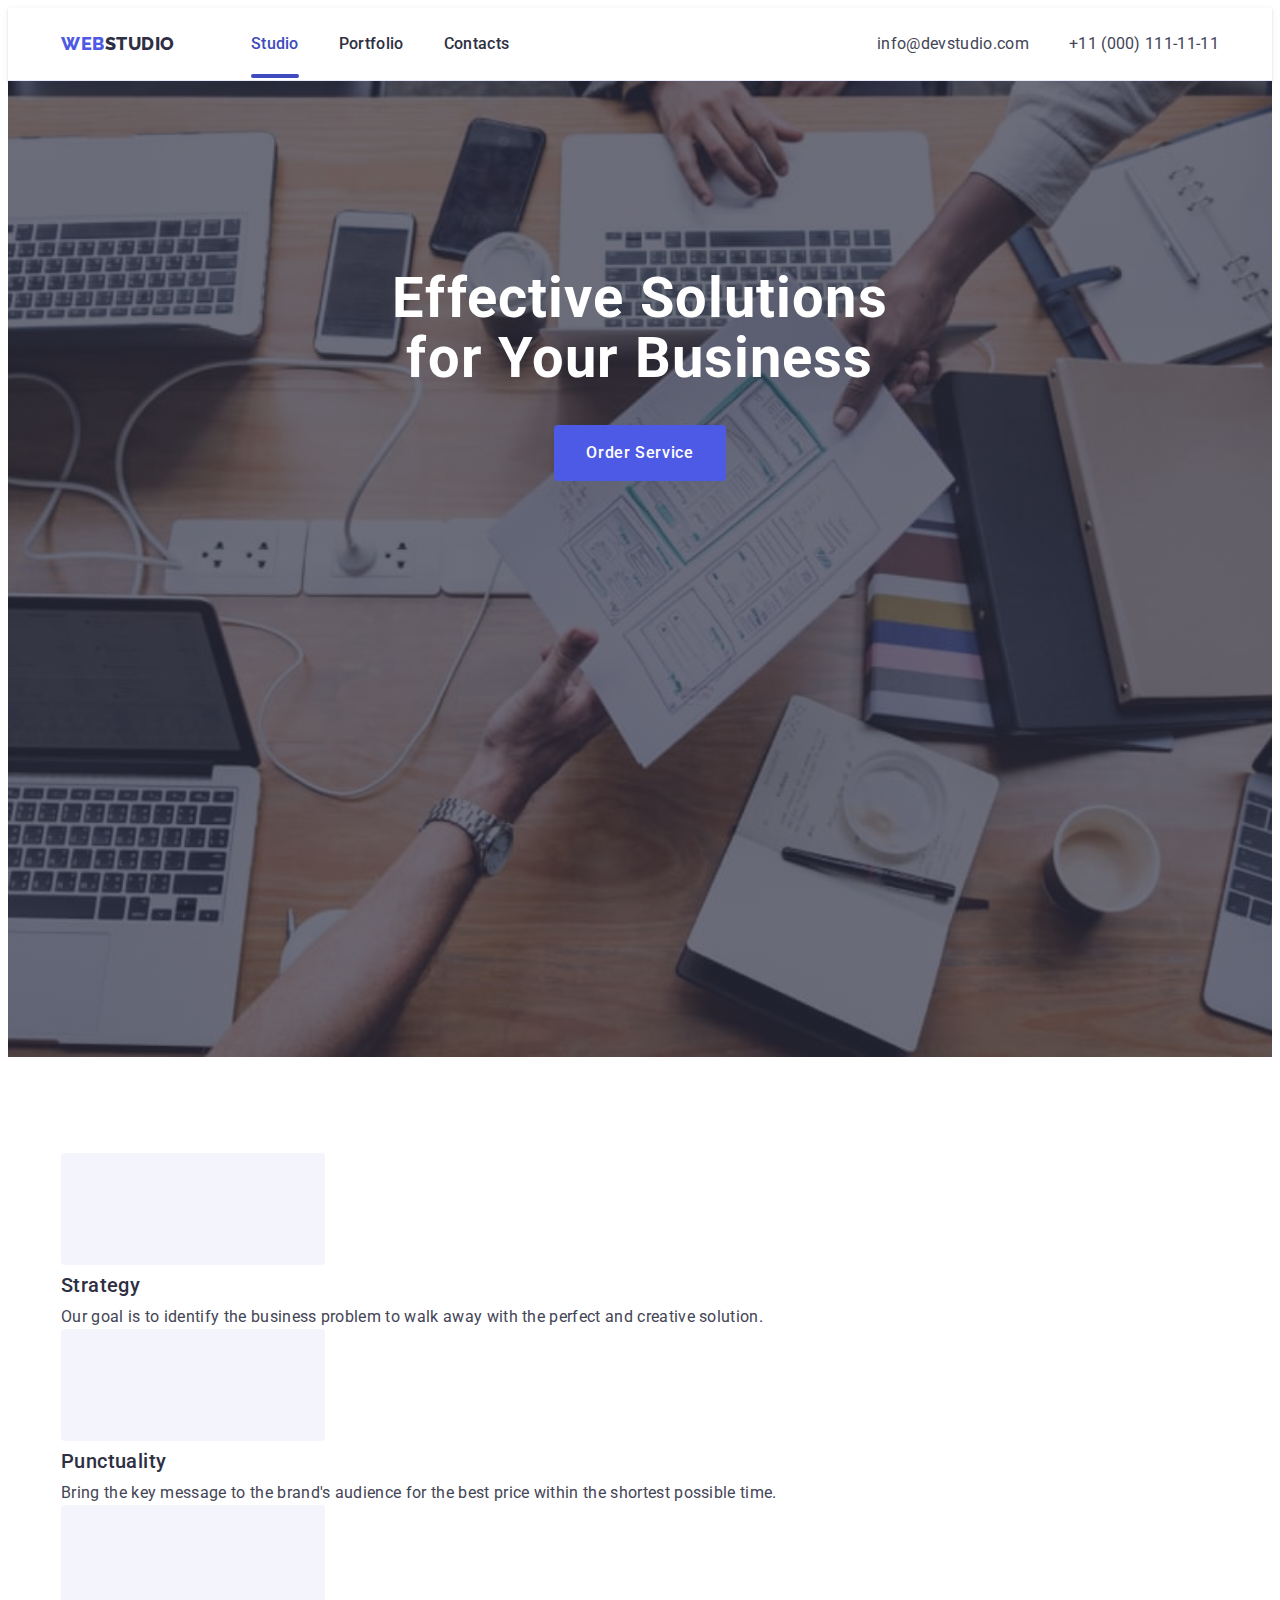
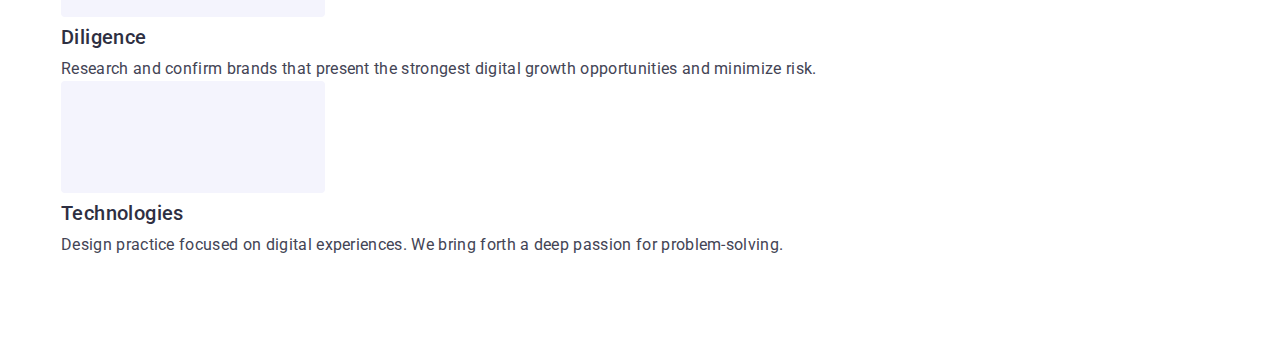
==== index.html @ 89fe24bc "update css" ====
<!DOCTYPE html>
<html lang="en">
  <head>
    <meta charset="UTF-8" />
    <meta http-equiv="X-UA-Compatible" content="IE=edge" />
    <meta name="viewport" content="width=device-width, initial-scale=1.0" />
    <title>Студія</title>
    <link
      rel="stylesheet"
      href="https://cdnjs.cloudflare.com/ajax/libs/modern-normalize/1.1.0/modern-normalize.min.css"
      integrity="sha512-wpPYUAdjBVSE4KJnH1VR1HeZfpl1ub8YT/NKx4PuQ5NmX2tKuGu6U/JRp5y+Y8XG2tV+wKQpNHVUX03MfMFn9Q=="
      crossorigin="anonymous"
      referrerpolicy="no-referrer"
    />
    <link rel="stylesheet" href="./css/styles.css" />
    <link rel="preconnect" href="https://fonts.googleapis.com" />
    <link rel="preconnect" href="https://fonts.gstatic.com" crossorigin />
    <link
      href="https://fonts.googleapis.com/css2?family=Raleway:wght@800&family=Roboto:wght@400;500;700;900&display=swap"
      rel="stylesheet"
    />
  </head>
  <body>
    <header class="page-header">
      <div class="container page-header-container">
        <nav class="header-nav">
          <a class="header-logo link" href="./index.html"
            >Web<span class="logo-word">Studio</span></a
          >
          <ul class="nav-menu list">
            <li class="nav-menu-item">
              <a class="text-nav-activ link" href="./index.html">Studio</a>
            </li>
            <li class="nav-menu-item">
              <a class="text-nav link" href="./portfolio.html">Portfolio</a>
            </li>
            <li class="nav-menu-item">
              <a class="text-nav link" href="">Contacts</a>
            </li>
          </ul>
        </nav>
        <button class="mobile-menu-open js-open-menu" type="button" >
          <svg
            class="mobile-menu-open-icon"
            width="32"
            height="22"
            stroke="#2e2f42"
          >
            <use href="./images/icons.svg#icon-mobile-menu-open"></use>
          </svg>
        </button>
        <address class="header-contact">
          <ul class="contact-menu list">
            <li class="contact-menu-item">
              <a class="text-contact link" href="mailto:info@devstudio.com"
                >info@devstudio.com</a
              >
            </li>
            <li class="contact-menu-item">
              <a class="text-contact link" href="tel:+110001111111"
                >+11 (000) 111-11-11</a
              >
            </li>
          </ul>
        </address>
      </div>

      <div class="mobile-menu  js-menu-container" >
        <div class="mobile-menu-container container">
          <button class="mobile-menu-close js-close-menu"  type="button">
          <svg class="mobile-menu-close-icon" width="8" height="8">
            <use href="./images/icons.svg#icon-close"></use>
          </svg>
        </button>
        <ul class="mobile-menu-list list">
          <li class="mobile-menu-item"><a class="mobile-menu-text link" href="./index.html">Studio</a></li>
          <li class="mobile-menu-item"><a class="mobile-menu-text link" href="./portfolio.html">Portfolio</a></li>
          <li class="mobile-menu-item"><a class="mobile-menu-text link" href="">Contacts</a></li>
        </ul>
        <address class="mobile-menu-contact-list list">
          <ul>
            <li class="mobile-menu-contact-item">
              <a class="mobile-menu-contact-text link" href="tel:+110001111111">+11 (000) 111-11-11</a>
            </li>
            <li class="mobile-menu-contact-item">
              <a class="mobile-menu-contact-text link" href="mailto:info@devstudio.com">info@devstudio.com</a>
            </li>
          </ul>
        </address>
        </div>
        
      </div>
    </header>

    <main class="main-list">
      <section class="hero">
        <div class="container">
          <h1 class="hero-title">Effective Solutions for Your Business</h1>
          <button class="hero-button" type="button" data-modal-open>
            Order Service
          </button>
        </div>
      </section>
      <section class="features-section">
        <div class="features-container container">
          <h2 class="features visually-hidden">Features</h2>
          <ul class="features-list list">
            <li class="features-list-item">
              <div class="features-icon-box">
                <svg class="features-icon" width="64" height="64">
                  <use href="./images/icons.svg#icon-antenna"></use>
                </svg>
              </div>
              <h3 class="features-item">Strategy</h3>
              <p class="features-text">
                Our goal is to identify the business problem to walk away with
                the perfect and creative solution.
              </p>
            </li>
            <li class="features-list-item">
              <div class="features-icon-box">
                <svg class="features-icon" width="64" height="64">
                  <use href="./images/icons.svg#icon-clock"></use>
                </svg>
              </div>
              <h3 class="features-item">Punctuality</h3>
              <p class="features-text">
                Bring the key message to the brand's audience for the best price
                within the shortest possible time.
              </p>
            </li>
            <li class="features-list-item">
              <div class="features-icon-box">
                <svg class="features-icon" width="64" height="64">
                  <use href="./images/icons.svg#icon-diagram"></use>
                </svg>
              </div>
              <h3 class="features-item">Diligence</h3>
              <p class="features-text">
                Research and confirm brands that present the strongest digital
                growth opportunities and minimize risk.
              </p>
            </li>
            <li class="features-list-item">
              <div class="features-icon-box">
                <svg class="features-icon" width="64" height="64">
                  <use href="./images/icons.svg#icon-astronaut"></use>
                </svg>
              </div>
              <h3 class="features-item">Technologies</h3>
              <p class="features-text">
                Design practice focused on digital experiences. We bring forth a
                deep passion for problem-solving.
              </p>
            </li>
          </ul>
        </div>
      </section>
      <!-- <section class="section-work">
        <div class="container">
          <h2 class="work">What are we doing</h2>
          <ul class="work-list list">
            <li class="work-item">
              <img src="./images/img1.jpg" alt="monitor" width="360" />
            </li>
            <li class="work-item">
              <img src="./images/img2.jpg" alt="smartphone" width="360" />
            </li>
            <li class="work-item">
              <img src="./images/img3.jpg" alt="smartphone" width="360" />
            </li>
          </ul>
        </div>
      </section> -->
      <!-- <section class="team-content">
        <div class="container">
          <h2 class="team-work">Our Team</h2>
          <ul class="team-list list">
            <li class="team-item">
              <img src="./images/team1.jpg" alt="smiling man" width="264" />
              <div class="team-box">
                <h3 class="team-header-item">Mark Guerrero</h3>
                <p class="team-text">Product Designer</p>
                <ul class="team-social-list list">
                  <li class="team-social-item">
                    <a class="team-social-link link" href="">
                      <svg class="team-social-icon" width="16" height="16">
                        <use href="./images/icons.svg#icon-instagram"></use>
                      </svg>
                    </a>
                  </li>
                  <li class="team-social-item">
                    <a class="team-social-link link" href="">
                      <svg class="team-social-icon" width="16" height="16">
                        <use href="./images/icons.svg#icon-twitter"></use>
                      </svg>
                    </a>
                  </li>
                  <li class="team-social-item">
                    <a class="team-social-link link" href="">
                      <svg class="team-social-icon" width="16" height="16">
                        <use href="./images/icons.svg#icon-facebook"></use>
                      </svg>
                    </a>
                  </li>
                  <li class="team-social-item">
                    <a class="team-social-link link" href="">
                      <svg class="team-social-icon" width="16" height="16">
                        <use href="./images/icons.svg#icon-linkedin"></use>
                      </svg>
                    </a>
                  </li>
                </ul>
              </div>
            </li>
            <li class="team-item">
              <img src="./images/team2.jpg" alt="smiling man" width="264" />
              <div class="team-box">
                <h3 class="team-header-item">Mark Guerrero</h3>
                <p class="team-text">Product Designer</p>
                <ul class="team-social-list list">
                  <li class="team-social-item">
                    <a class="team-social-link link" href="">
                      <svg class="team-social-icon" width="16" height="16">
                        <use href="./images/icons.svg#icon-instagram"></use>
                      </svg>
                    </a>
                  </li>
                  <li class="team-social-item">
                    <a class="team-social-link link" href="">
                      <svg class="team-social-icon" width="16" height="16">
                        <use href="./images/icons.svg#icon-twitter"></use>
                      </svg>
                    </a>
                  </li>
                  <li class="team-social-item">
                    <a class="team-social-link link" href="">
                      <svg class="team-social-icon" width="16" height="16">
                        <use href="./images/icons.svg#icon-facebook"></use>
                      </svg>
                    </a>
                  </li>
                  <li class="team-social-item">
                    <a class="team-social-link link" href="">
                      <svg class="team-social-icon" width="16" height="16">
                        <use href="./images/icons.svg#icon-linkedin"></use>
                      </svg>
                    </a>
                  </li>
                </ul>
              </div>
            </li>
            <li class="team-item">
              <img src="./images/team3.jpg" alt="smiling woman" width="264" />
              <div class="team-box">
                <h3 class="team-header-item">Mark Guerrero</h3>
                <p class="team-text">Product Designer</p>
                <ul class="team-social-list list">
                  <li class="team-social-item">
                    <a class="team-social-link link" href="">
                      <svg class="team-social-icon" width="16" height="16">
                        <use href="./images/icons.svg#icon-instagram"></use>
                      </svg>
                    </a>
                  </li>
                  <li class="team-social-item">
                    <a class="team-social-link link" href="">
                      <svg class="team-social-icon" width="16" height="16">
                        <use href="./images/icons.svg#icon-twitter"></use>
                      </svg>
                    </a>
                  </li>
                  <li class="team-social-item">
                    <a class="team-social-link link" href="">
                      <svg class="team-social-icon" width="16" height="16">
                        <use href="./images/icons.svg#icon-facebook"></use>
                      </svg>
                    </a>
                  </li>
                  <li class="team-social-item">
                    <a class="team-social-link link" href="">
                      <svg class="team-social-icon" width="16" height="16">
                        <use href="./images/icons.svg#icon-linkedin"></use>
                      </svg>
                    </a>
                  </li>
                </ul>
              </div>
            </li>
            <li class="team-item">
              <img src="./images/team4.jpg" alt="smiling man" width="264" />
              <div class="team-box">
                <h3 class="team-header-item">Mark Guerrero</h3>
                <p class="team-text">Product Designer</p>
                <ul class="team-social-list list">
                  <li class="team-social-item">
                    <a class="team-social-link link" href="">
                      <svg class="team-social-icon" width="16" height="16">
                        <use href="./images/icons.svg#icon-instagram"></use>
                      </svg>
                    </a>
                  </li>
                  <li class="team-social-item">
                    <a class="team-social-link link" href="">
                      <svg class="team-social-icon" width="16" height="16">
                        <use href="./images/icons.svg#icon-twitter"></use>
                      </svg>
                    </a>
                  </li>
                  <li class="team-social-item">
                    <a class="team-social-link link" href="">
                      <svg class="team-social-icon" width="16" height="16">
                        <use href="./images/icons.svg#icon-facebook"></use>
                      </svg>
                    </a>
                  </li>
                  <li class="team-social-item">
                    <a class="team-social-link link" href="">
                      <svg class="team-social-icon" width="16" height="16">
                        <use href="./images/icons.svg#icon-linkedin"></use>
                      </svg>
                    </a>
                  </li>
                </ul>
              </div>
            </li>
          </ul>
        </div>
      </section> -->
      <!-- <section class="section-customers">
        <div class="container">
          <h2 class="customers">Customers</h2>
          <ul class="customers-list list">
            <li class="customers-item">
              <a class="customers-link link" href="">
                <svg class="customers-icon" width="104" height="56">
                  <use href="./images/icons.svg#icon-company1"></use>
                </svg>
              </a>
            </li>
            <li class="customers-item">
              <a class="customers-link link" href="">
                <svg class="customers-icon" width="104" height="56">
                  <use href="./images/icons.svg#icon-company2"></use>
                </svg>
              </a>
            </li>
            <li class="customers-item">
              <a class="customers-link link" href="">
                <svg class="customers-icon" width="104" height="56">
                  <use href="./images/icons.svg#icon-company3"></use>
                </svg>
              </a>
            </li>
            <li class="customers-item">
              <a class="customers-link link" href="">
                <svg class="customers-icon" width="104" height="56">
                  <use href="./images/icons.svg#icon-company4"></use>
                </svg>
              </a>
            </li>
            <li class="customers-item">
              <a class="customers-link link" href="">
                <svg class="customers-icon" width="104" height="56">
                  <use href="./images/icons.svg#icon-company5"></use>
                </svg>
              </a>
            </li>
            <li class="customers-item">
              <a class="customers-link link" href="">
                <svg class="customers-icon" width="104" height="56">
                  <use href="./images/icons.svg#icon-company6"></use>
                </svg>
              </a>
            </li>
          </ul>
        </div>
      </section> -->
    </main>
    <!-- <footer class="footer-content">
      <div class="footer-container container">
        <div class="footer-container-logo">
          <a class="footer-logo link" href="./index.html"
            >Web<span class="footer-logo-word">Studio</span></a
          >
          <p class="footer-text">
            Increase the flow of customers and sales for your business with
            digital marketing & growth solutions.
          </p>
        </div>
        <div class="footer-container-social">
          <p class="footer-social">Social media</p>
          <ul class="footer-social-list list">
            <li class="footer-social-item">
              <a class="footer-social-link link" href="">
                <svg class="footer-social-icon" width="24" height="24">
                  <use href="./images/icons.svg#icon-instagram"></use>
                </svg>
              </a>
            </li>
            <li class="footer-social-item">
              <a class="footer-social-link link" href="">
                <svg class="footer-social-icon" width="24" height="24">
                  <use href="./images/icons.svg#icon-twitter"></use>
                </svg>
              </a>
            </li>
            <li class="footer-social-item">
              <a class="footer-social-link link" href="">
                <svg class="footer-social-icon" width="24" height="24">
                  <use href="./images/icons.svg#icon-facebook"></use>
                </svg>
              </a>
            </li>
            <li class="footer-social-item">
              <a class="footer-social-link link" href="">
                <svg class="footer-social-icon" width="24" height="24">
                  <use href="./images/icons.svg#icon-linkedin"></use>
                </svg>
              </a>
            </li>
          </ul>
        </div>

        <div class="footer-container-subscribe">
          <p class="footer-subscribe-text">Subscribe</p>
          <form class="footer-subscribe-form">
            <label class="footer-subscribe-label"
              ><input
                name="user-email"
                type="email"
                class="footer-subscribe-input"
                placeholder="E-mail"
              />
            </label>
            <button class="subscribe-btn" type="submit">
              Subscribe<svg class="subscribe-icon" width="24" height="24">
                <use href="./images/icons.svg#icon-telegram"></use>
              </svg>
            </button>
          </form>
        </div>
      </div>
    </footer> -->

    <div class="backdrop is-hidden" data-modal>
      <div class="modal">
        <button class="close" data-modal-close type="button">
          <svg class="close-icon" width="8" height="8">
            <use href="./images/icons.svg#icon-close"></use>
          </svg>
        </button>
        <p class="modal-form-text">
          Leave your contacts and we will call you back
        </p>

        <form class="modal-form">
          <div class="modal-label-field">
            <label for="user-name" class="modal-label"
              >Name</label
            >
            <div class="modal-input-field">
              <input
                class="modal-input"
                type="text"
                name="user-name"
                id="user-name"
              />
              <svg class="modal-icon" width="18" height="24">
                <use href="./images/icons.svg#icon-person"></use>
              </svg>
            </div>
          </div>

          <div class="modal-label-field">
            <label for="user-phone" class="modal-label"
              >Phone</label
            >
            <div class="modal-input-field">
              <input
                class="modal-input"
                type="tel"
                name="user-phone"
                id="user-phone"
              />
              <svg class="modal-icon" width="18" height="24">
                <use href="./images/icons.svg#icon-phone"></use>
              </svg>
            </div>
          </div>

          <div class="modal-label-field">
            <label  for="user-email" class="modal-label"
              >Email</label
            >
            <div class="modal-input-field">
              <input
                class="modal-input"
                type="email"
                name="user-email"
                id="user-email"
              />
              <svg class="modal-icon" width="18" height="24">
                <use href="./images/icons.svg#icon-email"></use>
              </svg>
            </div>
          </div>

          <div class="modal-comment-field">
            <label for="user-comment" class="modal-label">Comment</label>
            <textarea
              class="modal-comment"
              name="user-comment"
              id="user-comment"
              placeholder="Text input"
            ></textarea>
          </div>

          <div class="modal-checkbox">
            <input
              class="modal-input-checkbox visually-hidden"
              id="user-privacy"
              type="checkbox"
              name="user-privacy"
              value="true"
            />
            <label class="modal-label-checkbox" for="user-privacy"
              ><span class="modal-fake-checkbox">
                <svg class="checkbox-icon" width="10" height="8">
                  <use href="./images/icons.svg#icon-click"></use>
                </svg>
              </span>
              I accept the terms and conditions of the
              <a class="modal-checkbox-link" href="">Privacy Policy</a>
            </label>
          </div>

          <button type="submit" class="modal-btn">Send</button>
        </form>
      </div>
    </div>

    <script src="./js/modal.js"></script>
    <script src="./js/mobile-menu.js"></script>
  </body>
</html>
---- css/styles.css ----
:root {
  --color-brand: #4d5ae5;
  --color-activ: #404bbf;
  --color-border: #e7e9fc;

  --main-color: #434455;
  --secondary-color: #2e2f42;
  --main-background-color: #ffffff;
  --secondary-background-color: #f4f4fd;
  --cubic: cubic-bezier(0.4, 0, 0.2, 1);
}

h1,
h2,
h3,
h4,
h5,
h6,
p {
  margin-top: 0;
  margin-bottom: 0;
}

ul {
  margin-top: 0;
  margin-bottom: 0;
  padding-left: 0;
}
img {
  display: block;
}

body {
  background-color: var(--main-background-color);
  color: var(--main-color);
  font-family: 'Roboto', sans-serif;
}

.link {
  text-decoration: none;
}

.list {
  list-style: none;
  text-decoration: none;
}

.visually-hidden {
  position: absolute;
  width: 1px;
  height: 1px;
  margin: -1px;
  border: 0;
  padding: 0;
  white-space: nowrap;
  clip-path: inset(100%);
  clip: rect(0 0 0 0);
  overflow: hidden;
}

.container {
  min-width: 320px;
  padding-left: 16px;
  padding-right: 16px;
  margin-left: auto;
  margin-right: auto;
}

@media screen and (min-width: 428px) {
  .container {
    width: 428px;
  }
}

@media screen and (min-width: 768px) {
  .container {
    width: 736px;
  }
}

@media screen and (min-width: 1158px) {
  .container {
    width: 1158px;
  }
}

/*------ header -----------*/

@media screen and (max-width: 767px) {
  .nav-menu {
    display: none;
  }

  .header-contact {
    display: none;
  }
}

@media screen and (max-width: 1157px) {
  .contact-menu-item:first-child {
    margin-top: 16px;
  }
  .contact-menu-item:last-child {
    margin-bottom: 16px;
  }
}

@media screen and (min-width: 428px) {
  .mobile-menu-container {
    width: 428px;
  }
}

@media screen and (min-width: 768px) {
  .mobile-menu-open {
    display: none;
  }

  .header-nav {
    display: flex;
    align-items: center;
  }

  .nav-menu {
    display: flex;
    gap: 40px;
    margin-left: 120px;
  }
  .nav-menu-item {
    padding-top: 24px;
    padding-bottom: 24px;
  }

  .text-contact {
    color: var(--main-color);
    text-decoration: none;
    font-style: normal;
    font-size: 12px;
    line-height: 1.17;
    letter-spacing: 0.04em;

    transition: color 250ms var(--cubic);
  }
}

@media screen and (min-width: 1158px) {
  .contact-menu {
    display: flex;
  }
  .nav-menu {
    margin-left: 76px;
  }
  .contact-menu-item:not(:last-child) {
    margin-right: 40px;
  }
  .text-contact {
    color: var(--main-color);
    font-size: 16px;
    line-height: 1.5;
    letter-spacing: 0.02em;

    transition: color 250ms var(--cubic);
  }
}

.header-logo {
  color: var(--color-brand);
  text-transform: uppercase;
  font-family: 'Raleway', sans-serif;
  font-weight: 800;
  font-size: 18px;
  line-height: 1.17;
  letter-spacing: 0.03em;
}

.logo-word {
  color: var(--secondary-color);
}

.page-header-container {
  display: flex;
  align-items: center;
  justify-content: space-between;
}

.page-header {
  border-bottom: 1px solid var(--color-border);
  box-shadow: 0px 2px 1px rgba(46, 47, 66, 0.08),
    0px 1px 1px rgba(46, 47, 66, 0.16), 0px 1px 6px rgba(46, 47, 66, 0.08);
}

.mobile-menu-open {
  padding: 24px 0;

  line-height: 0;
  background-color: transparent;
  border: none;
}

.mobile-menu {
  position: fixed;
  top: 0;
  left: 0;
  width: 100vw;
  height: 100vh;
  padding-left: 40px;
  background-color: var(--main-background-color);
  z-index: 999;
  transform: translateX(100%);
  transition: transform 250ms var(--cubic);
}

.mobile-menu.is-open {
  visibility: visible;
  pointer-events: auto;
  transform: translateX(0);
}

.mobile-menu-container {
  position: relative;
  min-width: 320px;
  padding-left: 16px;
  padding-right: 16px;
}

.mobile-menu-close {
  position: absolute;
  top: 24px;
  right: 24px;
  width: 24px;
  height: 24px;
  border-radius: 50%;
  display: flex;
  align-items: center;
  justify-content: center;
  padding: 0;
  background: transparent;
  border: 1px solid rgba(0, 0, 0, 0.1);
  cursor: pointer;

  transition: background-color 250ms var(--cubic), border 250ms var(--cubic);
}

/* .mobile-menu-close:hover,
.mobile-menu-close:focus {
  background-color: var(--color-activ);
  border: none;
  fill: var(--main-background-color);
} */

/* .mobile-menu-close-icon {
  transition: fill 250ms var(--cubic);
} */

.text-nav {
  color: var(--secondary-color);
  font-weight: 500;
  font-size: 16px;
  line-height: 1.5;
  letter-spacing: 0.02em;
  padding: 24px 0;
}

.text-nav:hover,
.text-nav:focus {
  color: var(--color-activ);
}

.text-nav-activ {
  position: relative;
  color: var(--color-activ);
  font-weight: 500;
  font-size: 16px;
  line-height: 1.5;
  letter-spacing: 0.02em;
  padding: 24px 0;

  transition: color 250ms var(--cubic);
}

.text-nav-activ::after {
  position: absolute;
  display: flex;
  content: '';
  left: 0;
  bottom: -1px;
  width: 100%;
  height: 4px;
  background-color: var(--color-activ);
  border-radius: 2px;
}

.text-contact:hover,
.text-contact:focus {
  color: var(--color-activ);

  transition: color 250ms var(--cubic);
}

/*------ main studio ----------*/

/*------Section 1 hero -----------*/

.hero {
  width: 100%;
  height: 432px;
  background-color: var(--secondary-color);
  background-size: cover;
  background-position: center;
  background-repeat: no-repeat;
  background-image: linear-gradient(
      rgba(46, 47, 66, 0.7),
      rgba(46, 47, 66, 0.7)
    ),
    url('../images/hero-mobile.jpg');
  text-align: center;
  padding-top: 112px;
  padding-bottom: 112px;
}

.hero-title {
  color: var(--main-background-color);
  font-weight: 700;
  font-size: 36px;
  line-height: 1.11;
  letter-spacing: 0.02em;
  max-width: 320px;
  margin-left: auto;
  margin-right: auto;
  margin-bottom: 72px;
}

.hero-button {
  display: block;
  color: var(--main-background-color);
  background-color: var(--color-brand);
  font-family: 'Roboto', sans-serif;
  font-weight: 500;
  font-size: 16px;
  line-height: 1.5;
  letter-spacing: 0.04em;
  border: none;
  border-radius: 4px;
  cursor: pointer;
  min-width: 169px;
  margin-left: auto;
  margin-right: auto;
  padding: 16px 32px;

  transition: background-color 250ms var(--cubic);
}

.hero-button:hover,
.hero-button:focus {
  background-color: var(--color-activ);
  box-shadow: 0px 4px 4px rgba(0, 0, 0, 0.15);
}

@media screen and (min-width: 768px) {
  .hero {
    width: 100%;
    height: 436px;
    background-image: linear-gradient(
        rgba(46, 47, 66, 0.7),
        rgba(46, 47, 66, 0.7)
      ),
      url('../images/hero-tablet.jpg');
  }

  .hero-title {
    font-size: 56px;
    line-height: 1.07;
    max-width: 496px;
    margin-bottom: 36px;
  }
}

@media screen and (min-width: 1158px) {
  .hero {
    width: 100%;
    height: 600px;
    background-image: linear-gradient(
        rgba(46, 47, 66, 0.7),
        rgba(46, 47, 66, 0.7)
      ),
      url('../images/hero-desktop.jpg');
    padding-top: 188px;
    padding-bottom: 188px;
  }
}

/*------Section 2 features -----------*/

.features-section {
  padding-top: 96px;
  padding-bottom: 96px;
}

.features-icon-box {
  display: flex;
  justify-content: center;
  align-items: center;
  width: 264px;
  height: 112px;
  background-color: var(--secondary-background-color);
  margin-bottom: 8px;
  border-radius: 4px;
}

@media screen and (max-width: 1157px) {
  .features-icon-box {
    display: none;
  }

  .features-section {
    padding-top: 120px;
    padding-bottom: 120px;
  }
}

@media screen and (max-width: 767px) {
  .features-list {
    display: flex;
    flex-direction: column;
    gap: 72px;
  }
}


.features-item {
  text-align: center;
  color: var(--secondary-color);
  font-weight: 700;
  font-size: 36px;
  line-height: 1.11;
  letter-spacing: 0.02em;
  margin-bottom: 8px;
}

@media screen and (min-width: 768px) {
  .features-item {
    text-align: start;
  }

  .features-list {
    flex-direction: row;
    flex-wrap: wrap;
  }

  .features-list-item {
    flex-basis: calc((100% - 24px) / 2);
  }
}
.features-text {
  color: var(--main-color);
  font-weight: 500;
  font-size: 16px;
  line-height: 1.5;
  letter-spacing: 0.02em;
}

@media screen and (min-width: 1158px) {
  .features-item {
    font-weight: 500;
    font-size: 20px;
    line-height: 1.2;
  }
  .features-text {
    font-weight: 400;
  }

  .features-list {
    flex-wrap: nowrap;
    gap: 24px;
  }

  .features-list-item {
    width: calc((100%-72px) / 4);
  }
}

/* 

.features-list {
  display: flex;
  gap: 24px;
}

.features-list-item {
  width: calc((100%-72px) / 4);
}


 */

/*------Section 3 What are we doing -----------*/
/* 
.section-work {
  padding-bottom: 120px;
}

.work-list {
  display: flex;
  gap: 24px;
}

.work-item {
  width: calc((100%-48px) / 3);
}

.work {
  color: var(--secondary-color);
  text-align: center;
  font-weight: 700;
  font-size: 36px;
  line-height: 1.11;
  letter-spacing: 0.02em;
  text-transform: capitalize;
  margin-bottom: 72px;
} */

/*------Section 4 team -----------*/
/* 
.team-content {
  background-color: var(--secondary-background-color);
  padding-top: 120px;
  padding-bottom: 120px;
}

.team-work {
  color: var(--secondary-color);
  text-align: center;
  font-weight: 700;
  font-size: 36px;
  line-height: 1.11;
  letter-spacing: 0.02em;
  text-transform: capitalize;
  margin-bottom: 72px;
}

.team-list {
  display: flex;
}

.team-item {
  background-color: var(--main-background-color);
  border-bottom: 1px solid var(--color-border);
  border-radius: 0px 0px 4px 4px;
  box-shadow: 0px 1px 6px rgba(46, 47, 66, 0.08),
    0px 1px 1px rgba(46, 47, 66, 0.16), 0px 2px 1px rgba(46, 47, 66, 0.08);
}

.team-item:not(:last-child) {
  margin-right: 24px;
}

.team-box {
  padding: 32px 0;
}

.team-header-item {
  color: var(--secondary-color);
  font-weight: 500;
  font-size: 20px;
  line-height: 1.2;
  letter-spacing: 0.02em;
  margin-bottom: 8px;
  text-align: center;
}

.team-text {
  color: var(--main-color);
  font-size: 16px;
  line-height: 1.5;
  letter-spacing: 0.02em;
  text-align: center;
  margin-bottom: 8px;
}

.team-social-icon {
  fill: var(--secondary-background-color);
}

.team-social-link {
  width: 100%;
  height: 100%;
  background-color: var(--color-brand);
  border-radius: 50%;
  display: flex;
  justify-content: center;
  align-items: center;

  transition: background-color 250ms var(--cubic);
}

.team-social-link:hover,
.team-social-link:focus {
  background-color: var(--color-activ);
}

.team-social-item {
  width: 40px;
  height: 40px;
}

.team-social-list {
  display: flex;
  justify-content: center;
  gap: 24px;
} */

/*------ customers -----------*/
/* 
.section-customers {
  padding-top: 120px;
  padding-bottom: 120px;
}

.customers {
  color: var(--secondary-color);
  text-align: center;
  font-weight: 700;
  font-size: 36px;
  line-height: 1.11;
  letter-spacing: 0.02em;
  margin-bottom: 72px;
}

.customers-list {
  display: flex;
  justify-content: center;
  gap: 24px;
}

.customers-item {
  width: calc((100% - 120px) / 6);
  height: 88px;
}

.customers-link {
  display: flex;
  justify-content: center;
  align-items: center;
  color: #8e8f99;
  width: 100%;
  height: 100%;
  border: 1px solid #8e8f99;
  border-radius: 4px;

  transition: border-color 250ms var(--cubic), color 250ms var(--cubic);
}

.customers-link:hover,
.customers-link:focus {
  border-color: var(--color-activ);
  color: var(--color-activ);
}

.customers-icon {
  fill: currentColor;
} */

/*------portfolio -----------*/
/* 
.section-portfolio {
  padding-top: 96px;
  padding-bottom: 120px;
}

.portfolio-filter {
  display: flex;
  justify-content: center;
  gap: 24px;
  margin-bottom: 72px;
}

.filter-button {
  font-family: 'Roboto', sans-serif;
  font-weight: 500;
  font-size: 16px;
  line-height: 1.5;
  letter-spacing: 0.04em;
  color: var(--color-brand);
  background-color: var(--secondary-background-color);
  border: 1px solid var(--color-border);
  border-radius: 4px;
  padding: 12px 24px;
  cursor: pointer;

  transition: color 250ms var(--cubic), background-color 250ms var(--cubic),
    border-color 250ms var(--cubic), box-shadow 250ms var(--cubic);
}

.filter-button:hover,
.filter-button:focus {
  color: var(--main-background-color);
  background-color: var(--color-activ);
  box-shadow: 0px 3px 1px rgba(0, 0, 0, 0.1), 0px 2px 1px rgba(0, 0, 0, 0.08),
    0px 2px 2px rgba(0, 0, 0, 0.12);
  border: 1px solid transparent;
}

.card-list {
  display: flex;
  flex-wrap: wrap;
  column-gap: 24px;
  row-gap: 48px;
}

.portfolio-card {
  display: block;
  font-weight: 500;
  font-size: 20px;
  line-height: 1.2;

  transition: box-shadow 250ms var(--cubic);
}

.portfolio-card:hover,
.portfolio-card:focus {
  box-shadow: 0px 1px 6px rgba(46, 47, 66, 0.08),
    0px 1px 1px rgba(46, 47, 66, 0.16), 0px 2px 1px rgba(46, 47, 66, 0.08);
}

.portfolio-card-item {
  padding: 32px 16px;
  border: 1px solid var(--color-border);
  border-top: none;
}

.portfolio-header {
  color: var(--secondary-color);
  font-weight: 500;
  font-size: 20px;
  line-height: 1.2;
  letter-spacing: 0.02em;
  margin-bottom: 8px;
}

.portfolio-card-text {
  color: var(--main-color);
  font-size: 16px;
  line-height: 1.5;
  letter-spacing: 0.02em;
}

.box {
  position: relative;
  width: 360px;
  overflow: hidden;
}

.overlay-text {
  position: absolute;
  top: 0;
  font-weight: 400;
  font-size: 16px;
  line-height: 1.5;
  letter-spacing: 0.02em;
  padding: 40px 32px;
  color: var(--secondary-background-color);
  background-color: var(--color-brand);
  width: 100%;
  height: 100%;

  transform: translatey(100%);

  transition: transform 250ms var(--cubic);
}

.portfolio-card:hover .overlay-text,
.portfolio-card:focus .overlay-text {
  transform: translatey(0);
} */

/* ------------------------------------------------------------------------------------ */

/*------ footer -----------*/

/* .footer-content {
  background-color: var(--secondary-color);
  padding-top: 100px;
  padding-bottom: 100px;
}

.footer-container {
  display: flex;
  align-items: baseline;
}

.footer-logo {
  color: var(--color-brand);
  text-transform: uppercase;
  font-family: 'Raleway', sans-serif;
  font-weight: 800;
  font-size: 18px;
  line-height: 1.17;
  letter-spacing: 0.03em;
}

.footer-logo {
  display: inline-block;
  margin-bottom: 16px;
}

.footer-logo-word {
  color: var(--secondary-background-color);
}

.footer-text {
  color: var(--secondary-background-color);
  font-weight: 400;
  font-size: 16px;
  line-height: 1.5;
  width: 264px;
}

.footer-social-item {
  width: 40px;
  height: 40px;
}
.footer-social-link {
  display: flex;
  width: 100%;
  height: 100%;
  background-color: var(--color-brand);
  border-radius: 50%;
  justify-content: center;
  align-items: center;

  transition: background-color 250ms var(--cubic);
}

.footer-social-link:hover,
.footer-social-link:focus {
  background-color: #31d0aa;
}

.footer-social-icon {
  fill: var(--secondary-background-color);
}

.footer-social-list {
  display: flex;
  justify-content: center;
  gap: 16px;
}

.footer-social {
  font-weight: 500;
  font-size: 16px;
  line-height: 1.5;
  letter-spacing: 0.02em;
  color: var(--main-background-color);
  margin-bottom: 16px;
}

.footer-container-logo {
  margin-right: 120px;
}

.footer-container-subscribe {
  margin-left: 80px;
}

.footer-subscribe-text {
  color: var(--main-background-color);
  font-weight: 500;
  font-size: 16px;
  line-height: 1.5;
  letter-spacing: 0.02em;
  margin-bottom: 16px;
}

.footer-subscribe-form {
  display: flex;
  gap: 24px;
  justify-content: center;
  align-items: flex-end;
}

.footer-subscribe-input {
  width: 264px;
  height: 40px;
  background-color: transparent;
  border: 1px solid var(--main-background-color);
  border-radius: 4px;
  font-size: 12px;
  line-height: 1.5;
  letter-spacing: 0.04em;
  color: var(--main-background-color);
  padding-left: 16px;
  filter: drop-shadow(0px 4px 4px rgba(0, 0, 0, 0.15));
}

.footer-subscribe-input::placeholder {
  color: var(--main-background-color);
}

.subscribe-btn {
  display: flex;
  justify-content: center;
  align-items: center;
  min-width: 165px;
  height: 40px;
  color: var(--main-background-color);
  background-color: var(--color-brand);
  font-family: 'Roboto', sans-serif;
  font-weight: 500;
  font-size: 16px;
  line-height: 1.5;
  letter-spacing: 0.04em;
  border: none;
  border-radius: 4px;
  cursor: pointer;
  padding: 8px 24px;

  transition: background-color 250ms var(--cubic);
}

.subscribe-btn:hover,
.subscribe-btn:focus {
  background-color: var(--color-activ);
  box-shadow: 0px 4px 4px rgba(0, 0, 0, 0.15);
}

.subscribe-icon {
  margin-left: 16px;
  fill: var(--main-background-color);
} */

/* -----------modal----------------- */

.backdrop {
  position: fixed;
  top: 0;
  left: 0;
  width: 100%;
  height: 100%;
  background: rgba(46, 47, 66, 0.4);

  transition: opacity 250ms var(--cubic), visibility 250ms var(--cubic);
}

.backdrop.is-hidden {
  opacity: 0;
  pointer-events: none;
  visibility: hidden;
}

.modal {
  position: absolute;
  width: 392px;
  min-height: 584px;
  padding: 72px 16px 24px 16px;
  left: 50%;
  top: 50%;
  transform: translate(-50%, -50%);

  background: #fcfcfc;
  box-shadow: 0px 1px 1px rgba(0, 0, 0, 0.14), 0px 1px 3px rgba(0, 0, 0, 0.12),
    0px 2px 1px rgba(0, 0, 0, 0.2);
  border-radius: 4px;

  transition: transform 250ms var(--cubic);
}

@media screen and (min-width: 768px) {
  .modal {
    width: 408px;
    padding-left: 24px;
    padding-right: 24px;
  }
}

.close {
  position: absolute;
  top: 24px;
  right: 24px;
  width: 24px;
  height: 24px;
  border-radius: 50%;
  display: flex;
  align-items: center;
  justify-content: center;
  padding: 0;
  background: var(--color-border);
  border: 1px solid rgba(0, 0, 0, 0.1);
  cursor: pointer;

  fill: var(--secondary-color);

  transition: background-color 250ms var(--cubic), border 250ms var(--cubic);
}

.close:hover,
.close:focus {
  background-color: var(--color-activ);
  border: none;
  fill: var(--main-background-color);
}

.close-icon {
  transition: fill 250ms var(--cubic);
}

.modal-form-text {
  font-weight: 500;
  font-size: 16px;
  line-height: 1.5;
  text-align: center;
  letter-spacing: 0.02em;

  color: var(--secondary-color);
  margin-bottom: 16px;
}

.modal-form {
  display: flex;
  flex-direction: column;
  justify-content: center;
  align-items: center;
  width: 100%;
  height: 100%;
}

.modal-label-field {
  margin-bottom: 8px;
  width: 100%;
}

.modal-label {
  display: block;
  margin-bottom: 4px;
  font-size: 12px;
  line-height: 1.17;
  letter-spacing: 0.01em;
  color: #8e8f99;
}

.modal-input-field {
  position: relative;
}

.modal-input {
  width: 100%;
  height: 40px;
  padding-left: 38px;
  outline: transparent;

  border: 1px solid rgba(46, 47, 66, 0.4);
  border-radius: 4px;
  background-color: transparent;

  transition: border-color 250ms var(--cubic);
}

.modal-input:focus {
  outline: transparent;
  border-color: var(--color-brand);
}

.modal-icon {
  position: absolute;
  top: 50%;
  left: 16px;
  transform: translateY(-50%);
  fill: var(--secondary-color);

  transition: fill 250ms var(--cubic);
}

.modal-input:focus + .modal-icon {
  fill: var(--color-brand);
}

.modal-comment-field {
  margin-bottom: 16px;
  width: 100%;
}

.modal-comment {
  width: 100%;
  height: 120px;
  font-size: 12px;
  line-height: 1.17;
  letter-spacing: 0.04em;
  color: rgba(46, 47, 66, 0.4);
  resize: none;
  border: 1px solid rgba(46, 47, 66, 0.2);
  border-radius: 4px;
  background-color: transparent;
  padding: 8px 16px;
  outline: transparent;

  transition: border-color 250ms var(--cubic);
}

.modal-comment:focus {
  outline: transparent;
  border-color: var(--color-brand);
}

.modal-comment::placeholder {
  color: rgba(46, 47, 66, 0.4);
}

.modal-checkbox {
  margin-bottom: 24px;
  display: flex;
  align-items: center;
  font-weight: 400;
  font-size: 12px;
  line-height: 1.17;
  letter-spacing: 0.04em;

  color: #8e8f99;
}

.modal-label-checkbox {
  align-items: center;
}

.modal-input-checkbox {
  width: 16px;
  height: 16px;
  margin-right: 8px;
}

.modal-checkbox-link {
  padding-left: 2px;
  color: var(--color-brand);
}

.modal-fake-checkbox {
  display: inline-flex;
  justify-content: center;
  align-items: center;
  width: 16px;
  height: 16px;
  border: 1px solid rgba(46, 47, 66, 0.4);
  border-radius: 2px;
  cursor: pointer;
  margin-right: 8px;
  fill: transparent;

  transition: background-color 250ms var(--cubic), border 250ms var(--cubic),
    fill 250ms var(--cubic);
}

.modal-input-checkbox:checked + .modal-label-checkbox > .modal-fake-checkbox {
  background-color: var(--color-activ);
  border: none;
  fill: var(--main-background-color);
}

.modal-btn {
  min-width: 169px;
  padding: 16px 32px;
  font-weight: 500;
  font-size: 16px;
  line-height: 1.5;
  letter-spacing: 0.04em;
  color: var(--main-background-color);
  background-color: var(--color-brand);
  border: none;
  box-shadow: 0px 4px 4px rgba(0, 0, 0, 0.15);
  border-radius: 4px;
  cursor: pointer;

  transition: background-color 250ms var(--cubic);
}

.modal-btn:hover,
.modal-btn:focus {
  background-color: var(--color-activ);
}
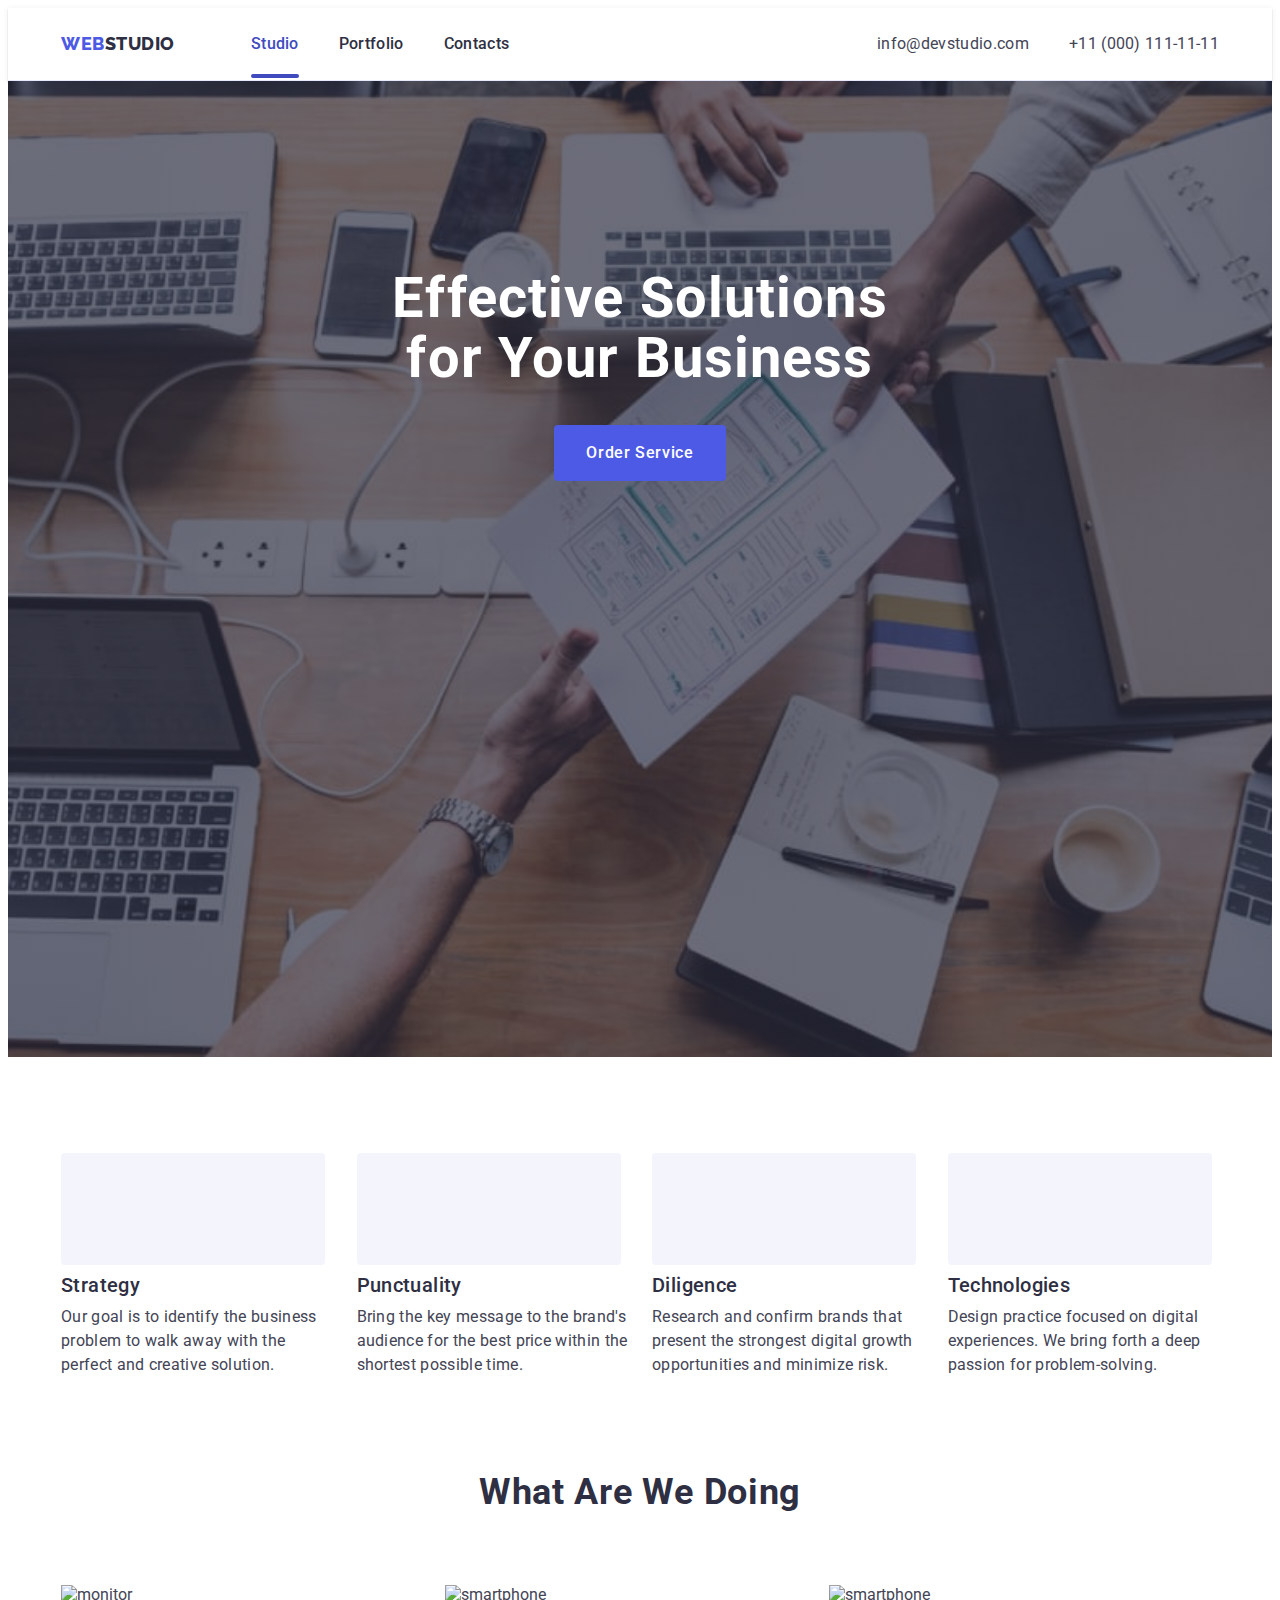
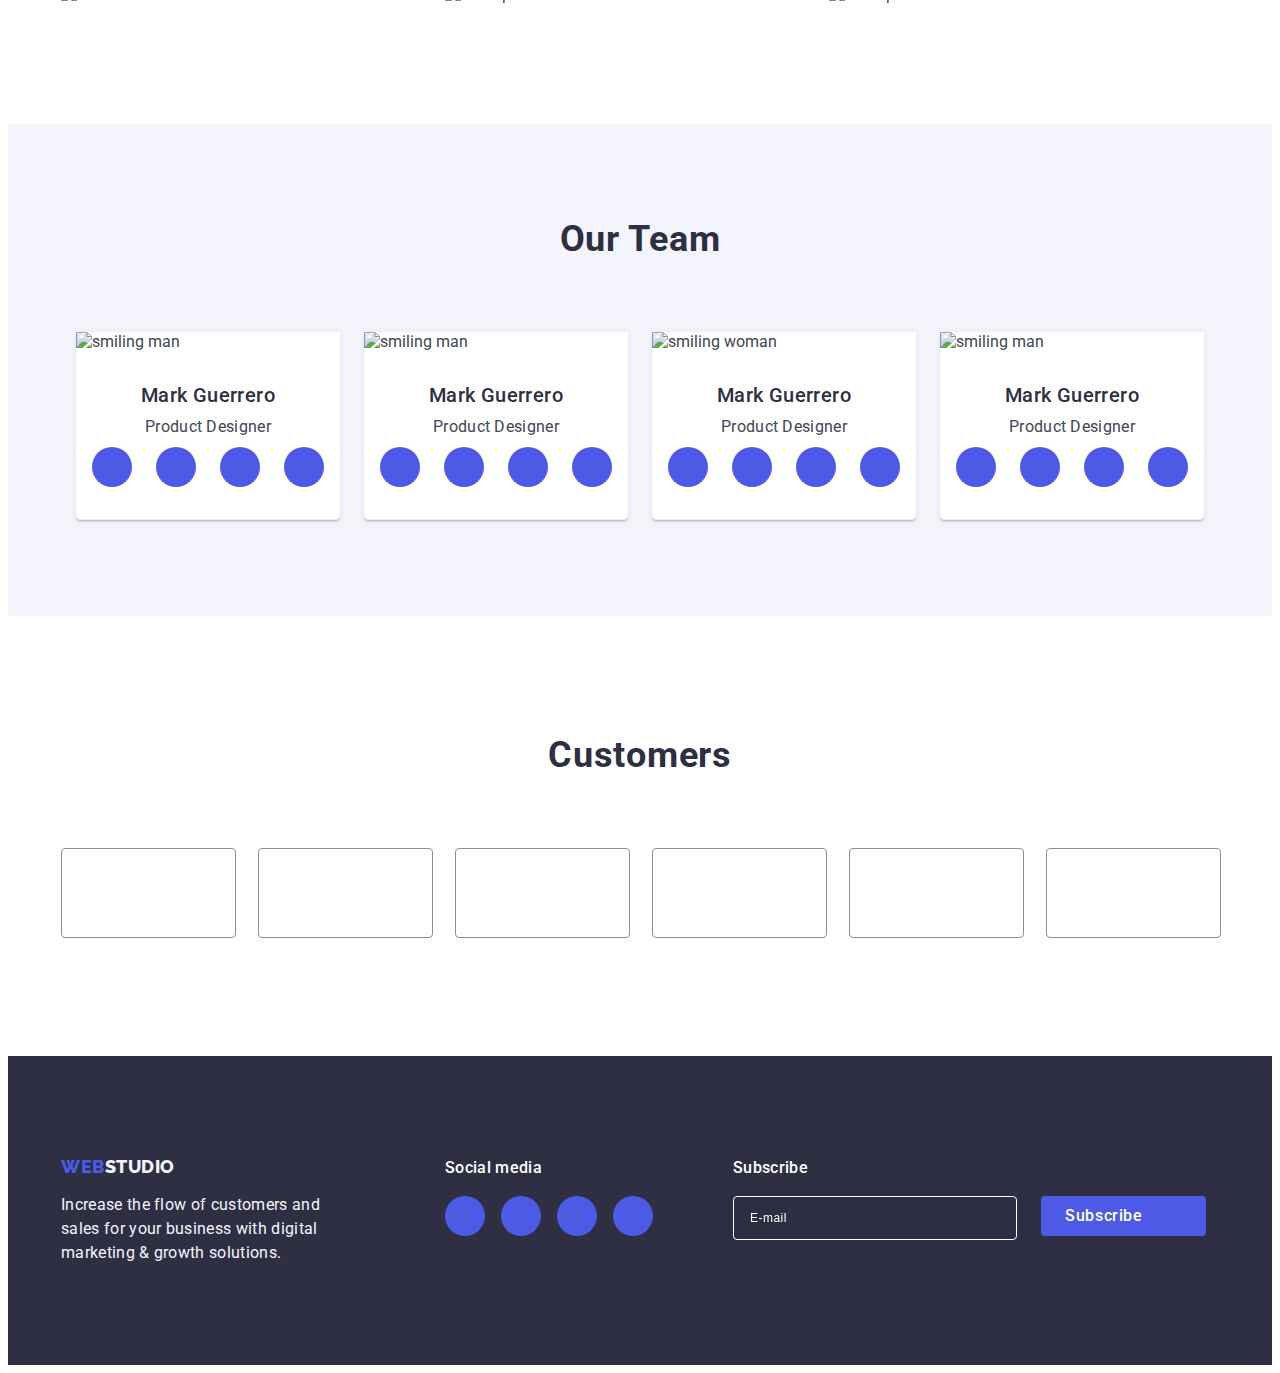
==== commit f96e6c1b: "fix styles.css" ====
--- a/index.html
+++ b/index.html
@@ -39,7 +39,7 @@
             </li>
           </ul>
         </nav>
-        <button class="mobile-menu-open js-open-menu" type="button" >
+        <button class="mobile-menu-open js-open-menu" type="button">
           <svg
             class="mobile-menu-open-icon"
             width="32"
@@ -65,30 +65,75 @@
         </address>
       </div>
 
-      <div class="mobile-menu  js-menu-container" >
-        <div class="mobile-menu-container container">
-          <button class="mobile-menu-close js-close-menu"  type="button">
-          <svg class="mobile-menu-close-icon" width="8" height="8">
-            <use href="./images/icons.svg#icon-close"></use>
-          </svg>
-        </button>
-        <ul class="mobile-menu-list list">
-          <li class="mobile-menu-item"><a class="mobile-menu-text link" href="./index.html">Studio</a></li>
-          <li class="mobile-menu-item"><a class="mobile-menu-text link" href="./portfolio.html">Portfolio</a></li>
-          <li class="mobile-menu-item"><a class="mobile-menu-text link" href="">Contacts</a></li>
-        </ul>
-        <address class="mobile-menu-contact-list list">
-          <ul>
-            <li class="mobile-menu-contact-item">
-              <a class="mobile-menu-contact-text link" href="tel:+110001111111">+11 (000) 111-11-11</a>
-            </li>
-            <li class="mobile-menu-contact-item">
-              <a class="mobile-menu-contact-text link" href="mailto:info@devstudio.com">info@devstudio.com</a>
-            </li>
-          </ul>
-        </address>
-        </div>
-        
+      <div class="mobile-menu js-menu-container">
+        <div class="mobile-menu-container">
+          <button class="mobile-menu-close js-close-menu" type="button">
+            <svg class="mobile-menu-close-icon" width="8" height="8">
+              <use href="./images/icons.svg#icon-close"></use>
+            </svg>
+          </button>
+          <ul class="mobile-menu-list list">
+            <li class="mobile-menu-item">
+              <a class="mobile-menu-text-activ link" href="./index.html">Studio</a>
+            </li>
+            <li class="mobile-menu-item">
+              <a class="mobile-menu-text link" href="./portfolio.html"
+                >Portfolio</a
+              >
+            </li>
+            <li class="mobile-menu-item">
+              <a class="mobile-menu-text link" href="">Contacts</a>
+            </li>
+          </ul>
+          <address class="mobile-menu-contact">
+            <ul class="mobile-menu-contact-list list">
+              <li class="mobile-menu-contact-item">
+                <a
+                  class="mobile-menu-contact-text-tel link"
+                  href="tel:+110001111111"
+                  >+11 (000) 111-11-11</a
+                >
+              </li>
+              <li class="mobile-menu-contact-item">
+                <a
+                  class="mobile-menu-contact-text-mail link"
+                  href="mailto:info@devstudio.com"
+                  >info@devstudio.com</a
+                >
+              </li>
+            </ul>
+          </address>
+          <ul class="mobile-social-list list">
+            <li class="mobile-social-item">
+              <a class="mobile-social-link link" href="">
+                <svg class="mobile-social-icon" width="16" height="16">
+                  <use href="./images/icons.svg#icon-instagram"></use>
+                </svg>
+              </a>
+            </li>
+            <li class="mobile-social-item">
+              <a class="mobile-social-link link" href="">
+                <svg class="mobile-social-icon" width="16" height="16">
+                  <use href="./images/icons.svg#icon-twitter"></use>
+                </svg>
+              </a>
+            </li>
+            <li class="mobile-social-item">
+              <a class="mobile-social-link link" href="">
+                <svg class="mobile-social-icon" width="16" height="16">
+                  <use href="./images/icons.svg#icon-facebook"></use>
+                </svg>
+              </a>
+            </li>
+            <li class="mobile-social-item">
+              <a class="mobile-social-link link" href="">
+                <svg class="mobile-social-icon" width="16" height="16">
+                  <use href="./images/icons.svg#icon-linkedin"></use>
+                </svg>
+              </a>
+            </li>
+          </ul>
+        </div>
       </div>
     </header>
 
@@ -156,28 +201,48 @@
           </ul>
         </div>
       </section>
-      <!-- <section class="section-work">
+      <section class="section-work">
         <div class="container">
           <h2 class="work">What are we doing</h2>
           <ul class="work-list list">
             <li class="work-item">
-              <img src="./images/img1.jpg" alt="monitor" width="360" />
+              <img
+                srcset="./images/img1@2x.jpg 2x"
+                src="./images/img1.jpg"
+                alt="monitor"
+                width="360"
+              />
             </li>
             <li class="work-item">
-              <img src="./images/img2.jpg" alt="smartphone" width="360" />
+              <img
+                srcset="./images/img2@2x.jpg 2x"
+                src="./images/img2.jpg"
+                alt="smartphone"
+                width="360"
+              />
             </li>
             <li class="work-item">
-              <img src="./images/img3.jpg" alt="smartphone" width="360" />
-            </li>
-          </ul>
-        </div>
-      </section> -->
-      <!-- <section class="team-content">
+              <img
+                srcset="./images/img3@2x.jpg 2x"
+                src="./images/img3.jpg"
+                alt="smartphone"
+                width="360"
+              />
+            </li>
+          </ul>
+        </div>
+      </section>
+      <section class="team-content">
         <div class="container">
           <h2 class="team-work">Our Team</h2>
           <ul class="team-list list">
             <li class="team-item">
-              <img src="./images/team1.jpg" alt="smiling man" width="264" />
+              <img
+                srcset="./images/team1@2x.jpg 2x"
+                src="./images/team1.jpg"
+                alt="smiling man"
+                width="264"
+              />
               <div class="team-box">
                 <h3 class="team-header-item">Mark Guerrero</h3>
                 <p class="team-text">Product Designer</p>
@@ -214,7 +279,12 @@
               </div>
             </li>
             <li class="team-item">
-              <img src="./images/team2.jpg" alt="smiling man" width="264" />
+              <img
+                srcset="./images/team2@2x.jpg 2x"
+                src="./images/team2.jpg"
+                alt="smiling man"
+                width="264"
+              />
               <div class="team-box">
                 <h3 class="team-header-item">Mark Guerrero</h3>
                 <p class="team-text">Product Designer</p>
@@ -251,7 +321,12 @@
               </div>
             </li>
             <li class="team-item">
-              <img src="./images/team3.jpg" alt="smiling woman" width="264" />
+              <img
+                srcset="./images/team3@2x.jpg 2x"
+                src="./images/team3.jpg"
+                alt="smiling woman"
+                width="264"
+              />
               <div class="team-box">
                 <h3 class="team-header-item">Mark Guerrero</h3>
                 <p class="team-text">Product Designer</p>
@@ -288,7 +363,12 @@
               </div>
             </li>
             <li class="team-item">
-              <img src="./images/team4.jpg" alt="smiling man" width="264" />
+              <img
+                srcset="./images/team4@2x.jpg 2x"
+                src="./images/team4.jpg"
+                alt="smiling man"
+                width="264"
+              />
               <div class="team-box">
                 <h3 class="team-header-item">Mark Guerrero</h3>
                 <p class="team-text">Product Designer</p>
@@ -326,9 +406,9 @@
             </li>
           </ul>
         </div>
-      </section> -->
-      <!-- <section class="section-customers">
-        <div class="container">
+      </section>
+      <section class="section-customers">
+        <div class="customers-container container">
           <h2 class="customers">Customers</h2>
           <ul class="customers-list list">
             <li class="customers-item">
@@ -375,9 +455,9 @@
             </li>
           </ul>
         </div>
-      </section> -->
+      </section>
     </main>
-    <!-- <footer class="footer-content">
+    <footer class="footer-content">
       <div class="footer-container container">
         <div class="footer-container-logo">
           <a class="footer-logo link" href="./index.html"
@@ -441,7 +521,7 @@
           </form>
         </div>
       </div>
-    </footer> -->
+    </footer>
 
     <div class="backdrop is-hidden" data-modal>
       <div class="modal">
@@ -456,9 +536,7 @@
 
         <form class="modal-form">
           <div class="modal-label-field">
-            <label for="user-name" class="modal-label"
-              >Name</label
-            >
+            <label for="user-name" class="modal-label">Name</label>
             <div class="modal-input-field">
               <input
                 class="modal-input"
@@ -473,9 +551,7 @@
           </div>
 
           <div class="modal-label-field">
-            <label for="user-phone" class="modal-label"
-              >Phone</label
-            >
+            <label for="user-phone" class="modal-label">Phone</label>
             <div class="modal-input-field">
               <input
                 class="modal-input"
@@ -490,9 +566,7 @@
           </div>
 
           <div class="modal-label-field">
-            <label  for="user-email" class="modal-label"
-              >Email</label
-            >
+            <label for="user-email" class="modal-label">Email</label>
             <div class="modal-input-field">
               <input
                 class="modal-input"
--- a/css/styles.css
+++ b/css/styles.css
@@ -74,7 +74,7 @@
 
 @media screen and (min-width: 768px) {
   .container {
-    width: 736px;
+    width: 768px;
   }
 }
 
@@ -98,16 +98,13 @@
 
 @media screen and (max-width: 1157px) {
   .contact-menu-item:first-child {
-    margin-top: 16px;
-  }
-  .contact-menu-item:last-child {
-    margin-bottom: 16px;
-  }
-}
-
-@media screen and (min-width: 428px) {
+    margin-bottom: 12px;
+  }
+}
+
+@media screen and (max-width: 767px) {
   .mobile-menu-container {
-    width: 428px;
+    max-width: 428px;
   }
 }
 
@@ -189,9 +186,55 @@
     0px 1px 1px rgba(46, 47, 66, 0.16), 0px 1px 6px rgba(46, 47, 66, 0.08);
 }
 
+.text-nav {
+  color: var(--secondary-color);
+  font-weight: 500;
+  font-size: 16px;
+  line-height: 1.5;
+  letter-spacing: 0.02em;
+  padding: 24px 0;
+}
+
+.text-nav:hover,
+.text-nav:focus {
+  color: var(--color-activ);
+}
+
+.text-nav-activ {
+  position: relative;
+  color: var(--color-activ);
+  font-weight: 500;
+  font-size: 16px;
+  line-height: 1.5;
+  letter-spacing: 0.02em;
+  padding: 24px 0;
+
+  transition: color 250ms var(--cubic);
+}
+
+.text-nav-activ::after {
+  position: absolute;
+  display: flex;
+  content: '';
+  left: 0;
+  bottom: -1px;
+  width: 100%;
+  height: 4px;
+  background-color: var(--color-activ);
+  border-radius: 2px;
+}
+
+.text-contact:hover,
+.text-contact:focus {
+  color: var(--color-activ);
+
+  transition: color 250ms var(--cubic);
+}
+
+/*------ mobile menu ----------*/
+
 .mobile-menu-open {
   padding: 24px 0;
-
   line-height: 0;
   background-color: transparent;
   border: none;
@@ -203,7 +246,6 @@
   left: 0;
   width: 100vw;
   height: 100vh;
-  padding-left: 40px;
   background-color: var(--main-background-color);
   z-index: 999;
   transform: translateX(100%);
@@ -218,9 +260,13 @@
 
 .mobile-menu-container {
   position: relative;
-  min-width: 320px;
-  padding-left: 16px;
-  padding-right: 16px;
+  height: 100%;
+  display: flex;
+  flex-direction: column;
+  padding: 80px 40px 40px 40px;
+  margin-left: auto;
+  margin-right: auto;
+  overflow: auto;
 }
 
 .mobile-menu-close {
@@ -241,61 +287,114 @@
   transition: background-color 250ms var(--cubic), border 250ms var(--cubic);
 }
 
-/* .mobile-menu-close:hover,
 .mobile-menu-close:focus {
   background-color: var(--color-activ);
   border: none;
   fill: var(--main-background-color);
-} */
-
-/* .mobile-menu-close-icon {
+}
+
+.mobile-menu-close-icon {
   transition: fill 250ms var(--cubic);
-} */
-
-.text-nav {
+}
+
+.mobile-menu-item:not(:last-child) {
+  margin-bottom: 40px;
+}
+
+.mobile-menu-text {
+  font-weight: 700;
+  font-size: 36px;
+  line-height: 1.11;
+  letter-spacing: 0.02em;
   color: var(--secondary-color);
-  font-weight: 500;
-  font-size: 16px;
-  line-height: 1.5;
-  letter-spacing: 0.02em;
-  padding: 24px 0;
-}
-
-.text-nav:hover,
-.text-nav:focus {
+}
+
+.mobile-menu-text:focus {
   color: var(--color-activ);
 }
 
-.text-nav-activ {
+.mobile-menu-text-activ {
   position: relative;
   color: var(--color-activ);
+  font-weight: 700;
+  font-size: 36px;
+  line-height: 1.11;
+  letter-spacing: 0.02em;
+
+  transition: color 250ms var(--cubic);
+}
+
+.mobile-menu-contact {
+  margin-top: auto;
+  margin-bottom: 40px;
+}
+
+.mobile-menu-contact-text-tel {
+  font-style: normal;
+  font-weight: 700;
+  font-size: 32px;
+  line-height: 1.11;
+  letter-spacing: 0.02em;
+  text-transform: capitalize;
+
+  color: var(--color-brand);
+}
+
+.mobile-menu-contact-text-mail {
+  font-style: normal;
   font-weight: 500;
-  font-size: 16px;
-  line-height: 1.5;
-  letter-spacing: 0.02em;
-  padding: 24px 0;
-
-  transition: color 250ms var(--cubic);
-}
-
-.text-nav-activ::after {
-  position: absolute;
-  display: flex;
-  content: '';
-  left: 0;
-  bottom: -1px;
+  font-size: 20px;
+  line-height: 1.2;
+  letter-spacing: 0.02em;
+
+  color: var(--main-color);
+}
+
+.mobile-menu-contact-item:last-child {
+  margin-top: 40px;
+}
+
+.mobile-social-list {
+  display: flex;
+  justify-content: start;
+  gap: 56px;
+}
+
+.mobile-social-item {
+  width: 40px;
+  height: 40px;
+}
+
+.mobile-social-icon {
+  fill: var(--secondary-background-color);
+}
+
+.mobile-social-link {
   width: 100%;
-  height: 4px;
+  height: 100%;
+  background-color: var(--color-brand);
+  border-radius: 50%;
+  display: flex;
+  justify-content: center;
+  align-items: center;
+
+  transition: background-color 250ms var(--cubic);
+}
+
+.mobile-social-link:focus {
   background-color: var(--color-activ);
-  border-radius: 2px;
-}
-
-.text-contact:hover,
-.text-contact:focus {
-  color: var(--color-activ);
-
-  transition: color 250ms var(--cubic);
-}
+}
+
+@media screen and (max-width: 427px) {
+  .mobile-social-list {
+    gap: calc((100% - 160px) / 4);
+  }
+  .mobile-menu-contact-text-tel {
+    font-size: 24px;
+  }
+}
+
+/*----------------------------------------------------*/
 
 /*------ main studio ----------*/
 
@@ -316,6 +415,18 @@
   text-align: center;
   padding-top: 112px;
   padding-bottom: 112px;
+}
+
+@media (min-device-pixel-ratio: 2),
+  (min-resolution: 192dpi),
+  (min-resolution: 2dppx) {
+  .hero {
+    background-image: linear-gradient(
+        rgba(46, 47, 66, 0.7),
+        rgba(46, 47, 66, 0.7)
+      ),
+      url('../images/hero-mobile@2x.jpg');
+  }
 }
 
 .hero-title {
@@ -367,6 +478,18 @@
       url('../images/hero-tablet.jpg');
   }
 
+  @media (min-device-pixel-ratio: 2),
+    (min-resolution: 192dpi),
+    (min-resolution: 2dppx) {
+    .hero {
+      background-image: linear-gradient(
+          rgba(46, 47, 66, 0.7),
+          rgba(46, 47, 66, 0.7)
+        ),
+        url('../images/hero-tablet@2x.jpg');
+    }
+  }
+
   .hero-title {
     font-size: 56px;
     line-height: 1.07;
@@ -387,6 +510,17 @@
     padding-top: 188px;
     padding-bottom: 188px;
   }
+  @media (min-device-pixel-ratio: 2),
+    (min-resolution: 192dpi),
+    (min-resolution: 2dppx) {
+    .hero {
+      background-image: linear-gradient(
+          rgba(46, 47, 66, 0.7),
+          rgba(46, 47, 66, 0.7)
+        ),
+        url('../images/hero-desktop@2x.jpg');
+    }
+  }
 }
 
 /*------Section 2 features -----------*/
@@ -407,17 +541,6 @@
   border-radius: 4px;
 }
 
-@media screen and (max-width: 1157px) {
-  .features-icon-box {
-    display: none;
-  }
-
-  .features-section {
-    padding-top: 120px;
-    padding-bottom: 120px;
-  }
-}
-
 @media screen and (max-width: 767px) {
   .features-list {
     display: flex;
@@ -426,6 +549,11 @@
   }
 }
 
+@media screen and (max-width: 1157px) {
+  .features-icon-box {
+    display: none;
+  }
+}
 
 .features-item {
   text-align: center;
@@ -443,12 +571,15 @@
   }
 
   .features-list {
+    display: flex;
     flex-direction: row;
     flex-wrap: wrap;
+    row-gap: 72px;
+    column-gap: 24px;
   }
 
   .features-list-item {
-    flex-basis: calc((100% - 24px) / 2);
+    width: calc((100% - 24px) / 2);
   }
 }
 .features-text {
@@ -479,52 +610,46 @@
   }
 }
 
-/* 
-
-.features-list {
-  display: flex;
-  gap: 24px;
-}
-
-.features-list-item {
-  width: calc((100%-72px) / 4);
-}
-
-
- */
-
 /*------Section 3 What are we doing -----------*/
-/* 
-.section-work {
-  padding-bottom: 120px;
-}
-
-.work-list {
-  display: flex;
-  gap: 24px;
-}
-
-.work-item {
-  width: calc((100%-48px) / 3);
-}
-
-.work {
-  color: var(--secondary-color);
-  text-align: center;
-  font-weight: 700;
-  font-size: 36px;
-  line-height: 1.11;
-  letter-spacing: 0.02em;
-  text-transform: capitalize;
-  margin-bottom: 72px;
-} */
+
+@media screen and (max-width: 1157px) {
+  .section-work {
+    display: none;
+  }
+}
+
+@media screen and (min-width: 1158px) {
+  .section-work {
+    padding-bottom: 120px;
+  }
+
+  .work-list {
+    display: flex;
+    gap: 24px;
+  }
+
+  .work-item {
+    width: calc((100%-48px) / 3);
+  }
+
+  .work {
+    color: var(--secondary-color);
+    text-align: center;
+    font-weight: 700;
+    font-size: 36px;
+    line-height: 1.11;
+    letter-spacing: 0.02em;
+    text-transform: capitalize;
+    margin-bottom: 72px;
+  }
+}
 
 /*------Section 4 team -----------*/
-/* 
+
 .team-content {
   background-color: var(--secondary-background-color);
-  padding-top: 120px;
-  padding-bottom: 120px;
+  padding-top: 96px;
+  padding-bottom: 96px;
 }
 
 .team-work {
@@ -534,12 +659,15 @@
   font-size: 36px;
   line-height: 1.11;
   letter-spacing: 0.02em;
-  text-transform: capitalize;
   margin-bottom: 72px;
 }
 
 .team-list {
   display: flex;
+  flex-direction: column;
+  justify-content: center;
+  align-items: center;
+  gap: 72px;
 }
 
 .team-item {
@@ -550,10 +678,6 @@
     0px 1px 1px rgba(46, 47, 66, 0.16), 0px 2px 1px rgba(46, 47, 66, 0.08);
 }
 
-.team-item:not(:last-child) {
-  margin-right: 24px;
-}
-
 .team-box {
   padding: 32px 0;
 }
@@ -577,6 +701,17 @@
   margin-bottom: 8px;
 }
 
+.team-social-list {
+  display: flex;
+  justify-content: center;
+  gap: 24px;
+}
+
+.team-social-item {
+  width: 40px;
+  height: 40px;
+}
+
 .team-social-icon {
   fill: var(--secondary-background-color);
 }
@@ -598,22 +733,36 @@
   background-color: var(--color-activ);
 }
 
-.team-social-item {
-  width: 40px;
-  height: 40px;
-}
-
-.team-social-list {
-  display: flex;
-  justify-content: center;
-  gap: 24px;
-} */
-
-/*------ customers -----------*/
-/* 
+@media screen and (min-width: 768px) {
+  .team-list {
+    display: flex;
+    flex-direction: row;
+    flex-wrap: wrap;
+    row-gap: 64px;
+    column-gap: 24px;
+  }
+
+  .team-item {
+    width: calc((100%-24px) / 2);
+  }
+}
+
+@media screen and (min-width: 1158px) {
+  .team-list {
+    flex-wrap: nowrap;
+    gap: 24px;
+  }
+
+  .team-item {
+    width: calc((100%-72px) / 4);
+  }
+}
+
+/*------Section 5 customers -----------*/
+
 .section-customers {
-  padding-top: 120px;
-  padding-bottom: 120px;
+  padding-top: 96px;
+  padding-bottom: 96px;
 }
 
 .customers {
@@ -629,14 +778,15 @@
 .customers-list {
   display: flex;
   justify-content: center;
-  gap: 24px;
+  flex-wrap: wrap;
+  gap: 16px;
+  row-gap: 72px;
 }
 
 .customers-item {
-  width: calc((100% - 120px) / 6);
+  width: calc((100% - 16px) / 2);
   height: 88px;
 }
-
 .customers-link {
   display: flex;
   justify-content: center;
@@ -658,20 +808,53 @@
 
 .customers-icon {
   fill: currentColor;
-} */
+}
+
+@media screen and (min-width: 768px) {
+  .customers-list {
+    gap: 24px;
+    row-gap: 72px;
+  }
+
+  .customers-item {
+    width: calc((100% - 48px) / 3);
+  }
+}
+
+@media screen and (min-width: 768px) and (max-width: 1157px) {
+  .customers-container {
+    width: 552px;
+  }
+}
+
+@media screen and (min-width: 1158px) {
+  .section-customers {
+    padding-top: 120px;
+    padding-bottom: 120px;
+  }
+
+  .customers-list {
+    gap: 24px;
+  }
+
+  .customers-item {
+    width: calc((100% - 120px) / 6);
+  }
+}
 
 /*------portfolio -----------*/
-/* 
+
 .section-portfolio {
-  padding-top: 96px;
-  padding-bottom: 120px;
+  padding-top: 48px;
+  padding-bottom: 48px;
 }
 
 .portfolio-filter {
   display: flex;
-  justify-content: center;
+  justify-content: start;
+  flex-wrap: wrap;
   gap: 24px;
-  margin-bottom: 72px;
+  margin-bottom: 48px;
 }
 
 .filter-button {
@@ -700,13 +883,6 @@
   border: 1px solid transparent;
 }
 
-.card-list {
-  display: flex;
-  flex-wrap: wrap;
-  column-gap: 24px;
-  row-gap: 48px;
-}
-
 .portfolio-card {
   display: block;
   font-weight: 500;
@@ -746,7 +922,7 @@
 
 .box {
   position: relative;
-  width: 360px;
+  width: 396px;
   overflow: hidden;
 }
 
@@ -771,21 +947,70 @@
 .portfolio-card:hover .overlay-text,
 .portfolio-card:focus .overlay-text {
   transform: translatey(0);
-} */
-
-/* ------------------------------------------------------------------------------------ */
+}
+
+@media screen and (max-width: 767px) {
+  .portfolio-box:not(:last-child) {
+    margin-bottom: 48px;
+  }
+}
+
+@media screen and (min-width: 768px) {
+  .section-portfolio {
+    padding-top: 64px;
+    padding-bottom: 96px;
+  }
+  .portfolio-filter {
+    justify-content: center;
+    margin-bottom: 64px;
+  }
+
+  .card-list {
+    display: flex;
+    flex-wrap: wrap;
+    row-gap: 72px;
+    column-gap: 24px;
+  }
+
+  .box {
+    width: 356px;
+  }
+}
+
+@media screen and (min-width: 1158px) {
+  .section-portfolio {
+    padding-top: 100px;
+    padding-bottom: 120px;
+  }
+  .portfolio-filter {
+    margin-bottom: 72px;
+  }
+
+  .card-list {
+    row-gap: 48px;
+  }
+
+  .portfolio-box {
+    width: calc((100% - 48px) / 3);
+  }
+
+  .box {
+    width: 360px;
+  }
+}
+
+/* -------------------------------------------------- */
 
 /*------ footer -----------*/
 
-/* .footer-content {
+.footer-content {
   background-color: var(--secondary-color);
-  padding-top: 100px;
-  padding-bottom: 100px;
+  padding-top: 96px;
+  padding-bottom: 96px;
 }
 
 .footer-container {
-  display: flex;
-  align-items: baseline;
+  text-align: center;
 }
 
 .footer-logo {
@@ -798,11 +1023,6 @@
   letter-spacing: 0.03em;
 }
 
-.footer-logo {
-  display: inline-block;
-  margin-bottom: 16px;
-}
-
 .footer-logo-word {
   color: var(--secondary-background-color);
 }
@@ -812,7 +1032,30 @@
   font-weight: 400;
   font-size: 16px;
   line-height: 1.5;
+  letter-spacing: 0.02em;
   width: 264px;
+  margin-left: auto;
+  margin-right: auto;
+  margin-top: 16px;
+}
+
+.footer-container-social {
+  margin-top: 72px;
+}
+
+.footer-social {
+  font-weight: 500;
+  font-size: 16px;
+  line-height: 1.5;
+  letter-spacing: 0.02em;
+  color: var(--main-background-color);
+  margin-bottom: 16px;
+}
+
+.footer-social-list {
+  display: flex;
+  justify-content: center;
+  gap: 16px;
 }
 
 .footer-social-item {
@@ -840,27 +1083,8 @@
   fill: var(--secondary-background-color);
 }
 
-.footer-social-list {
-  display: flex;
-  justify-content: center;
-  gap: 16px;
-}
-
-.footer-social {
-  font-weight: 500;
-  font-size: 16px;
-  line-height: 1.5;
-  letter-spacing: 0.02em;
-  color: var(--main-background-color);
-  margin-bottom: 16px;
-}
-
-.footer-container-logo {
-  margin-right: 120px;
-}
-
 .footer-container-subscribe {
-  margin-left: 80px;
+  margin-top: 72px;
 }
 
 .footer-subscribe-text {
@@ -874,13 +1098,12 @@
 
 .footer-subscribe-form {
   display: flex;
-  gap: 24px;
-  justify-content: center;
-  align-items: flex-end;
+  flex-direction: column;
+  gap: 16px;
 }
 
 .footer-subscribe-input {
-  width: 264px;
+  width: 100%;
   height: 40px;
   background-color: transparent;
   border: 1px solid var(--main-background-color);
@@ -901,7 +1124,7 @@
   display: flex;
   justify-content: center;
   align-items: center;
-  min-width: 165px;
+  width: 165px;
   height: 40px;
   color: var(--main-background-color);
   background-color: var(--color-brand);
@@ -914,7 +1137,8 @@
   border-radius: 4px;
   cursor: pointer;
   padding: 8px 24px;
-
+  margin-left: auto;
+  margin-right: auto;
   transition: background-color 250ms var(--cubic);
 }
 
@@ -927,7 +1151,59 @@
 .subscribe-icon {
   margin-left: 16px;
   fill: var(--main-background-color);
-} */
+}
+
+@media screen and (min-width: 768px) {
+  .footer-content {
+    padding-top: 100px;
+    padding-bottom: 100px;
+  }
+
+  .footer-social {
+    margin-top: 0;
+  }
+
+  .footer-container-social {
+    margin-top: 0;
+  }
+
+  .footer-container-subscribe {
+    margin-top: 0;
+  }
+  .footer-subscribe-form {
+    flex-direction: row;
+    gap: 24px;
+  }
+
+  .footer-subscribe-input {
+    width: 264px;
+  }
+}
+
+@media screen and (min-width: 768px) and (max-width: 1157px) {
+  .footer-container {
+    width: 552px;
+    text-align: start;
+    display: flex;
+    flex-wrap: wrap;
+    gap: 24px;
+  }
+}
+
+@media screen and (min-width: 1158px) {
+  .footer-container {
+    display: flex;
+    text-align: start;
+  }
+
+  .footer-container-logo {
+    margin-right: 120px;
+  }
+
+  .footer-container-subscribe {
+    margin-left: 80px;
+  }
+}
 
 /* -----------modal----------------- */
 
@@ -967,12 +1243,16 @@
 
 @media screen and (min-width: 768px) {
   .modal {
-    width: 408px;
-    padding-left: 24px;
-    padding-right: 24px;
-  }
-}
-
+    max-width: 408px;
+  }
+}
+
+@media screen and (max-width: 427px) {
+  .modal {
+    max-width: 320px;
+    overflow-y: scroll;
+  }
+}
 .close {
   position: absolute;
   top: 24px;
